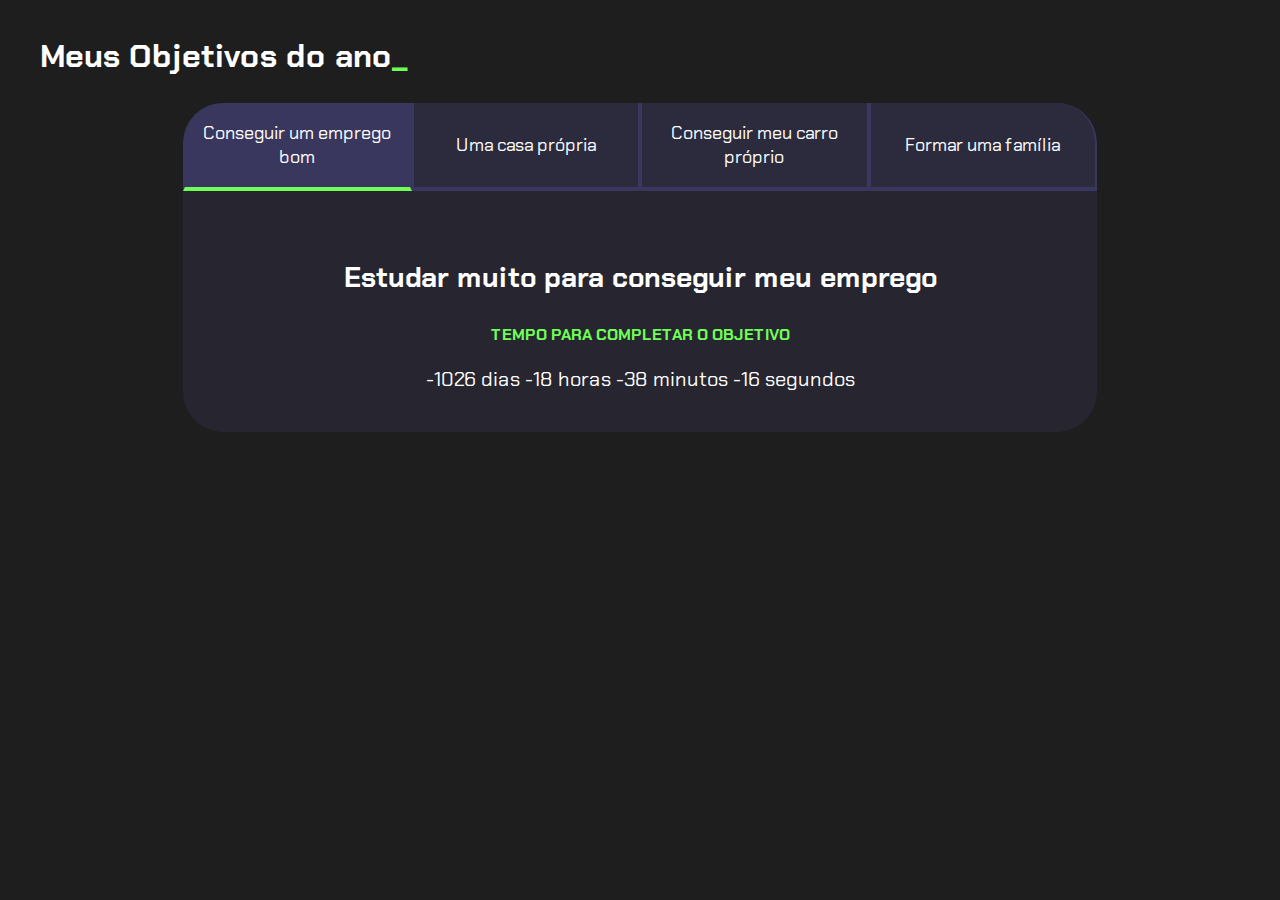
==== index.html @ 0dc5abd0 "Add files via upload" ====
<!DOCTYPE html>
<html lang="pt-br">
<head>
    <meta charset="UTF-8">
    <meta name="viewport" content="width=device-width, initial-scale=1.0">
    <title>Meus objetivos do ano</title>
    <link rel="stylesheet" href="style.css">
</head>
<body>
    <section class="conteudo-principal">
        <h2 class="titulo-principal">Meus Objetivos do ano<span>_</span></h2>
        <div class="conteudo">
        <div class="botoes">
            <button class="botao ativo">Conseguir um emprego bom</button>
            <button class="botao">Uma casa própria</button>
            <button class="botao">Conseguir meu carro próprio</button>
            <button class="botao">Formar uma família</button>
        </div>
        <div class="abas-textos">
            <div class="aba-conteudo ativo">
                <h3 class="aba-conteudo-titulo-principal">Estudar muito para conseguir meu emprego</h3>
                <h4 class="aba-conteudo-titulo-secundario">Tempo para completar o objetivo</h4>
                <div class="contador"></div>
            </div>
            <div class="aba-conteudo">
                <h3 class="aba-conteudo-titulo-principal">Ter um trabalho e guardar dinheiro</h3>
                <h4 class="aba-conteudo-titulo-secundario">Tempo para completar o objetivo</h4>
                <div class="contador"></div>
            </div>
            <div class="aba-conteudo">
                <h3 class="aba-conteudo-titulo-principal">Estar recebendo um bom salário com meu emprego e guardar todo mễs 500 reais</h3>
                <h4 class="aba-conteudo-titulo-secundario">Tempo para completar o objetivo</h4>
                <div class="contador"></div>
            </div>
            <div class="aba-conteudo">
                <h3 class="aba-conteudo-titulo-principal">Estar bem financeiramente e ter um parceiro ao lado para formar a família</h3>
                <h4 class="aba-conteudo-titulo-secundario">Tempo para completar o objetivo</h4>
                <div class="contador"></div>
            </div>
        </div>
    </div>
    </section>
    <script src="main.js"></script>
</body>
</html>
---- style.css ----
@import url('https://fonts.googleapis.com/css2?family=Chakra+Petch:wght@400;700&display=swap');

:root {
    --cor-de-fundo: #1E1E1E;
    --verde: #6FFF57;
    --branco: #FFFFFF;
    --botao-ativo: #3A375E;
    --botao-inativo: rgba(58, 55, 94, 0.5);
    --texto-fundo: rgba(58, 55, 94, 0.3);
}

body {
    background-color: var(--cor-de-fundo);
    color: var(--branco);
    font-family: 'Chakra Petch', sans-serif;
}


.conteudo-principal {
    display: flex;
    flex-direction: column;
    justify-content: center;
    align-items: center;
    max-width: 1200px;
    width: 100%;
    margin: 0 auto;
}

.titulo-principal {
    text-align: left;
    width: 100%;
    font-size: 32px;
}

.titulo-principal span {
    color: var(--verde);
}


.botao {
    font-family: 'Chakra Petch', sans-serif;
    background-color: var(--botao-inativo);
    color: var(--branco);
    display: flex;
    justify-content: center;
    padding: 1em;
    font-size: 18px;
    align-items: center;
    width: 100%;
    border-bottom: 4px solid var(--botao-ativo);
    border-left: 2px solid var(--botao-ativo);
    border-right: 2px solid var(--botao-ativo);
    border-top: none;
}

.botao:first-child {
    border-radius: 40px 40px 0 0;
}

.botoes {
    display: block;
}

.botao.ativo{
    background-color: var(--botao-ativo);
    border-bottom: 4px solid var(--verde);
}

.abas-textos{
    background-color: var(--texto-fundo);
    padding: 40px;
    border-radius: 0 0 40px 40px;
}
.aba-conteudo.ativo{
    display:block;
}

.aba-conteudo{
    display: none;
}

.aba-conteudo-titulo-principal{
    font-size: 28px;
    text-align: center;
}
.aba-conteudo-titulo-secundario{
    text-align: center;
    color: var(--verde);
    text-transform: uppercase;
}
.contador{
    font-size: 20px;
    text-align: center;
}

@media screen and (min-width: 768px) {
    .botoes {
        display: flex;
    }

    .botao:first-child {
        border-radius: 40px 0 0 0;
    }

    .botao:last-child {
        border-radius: 0 40px 0 0;
    }
}
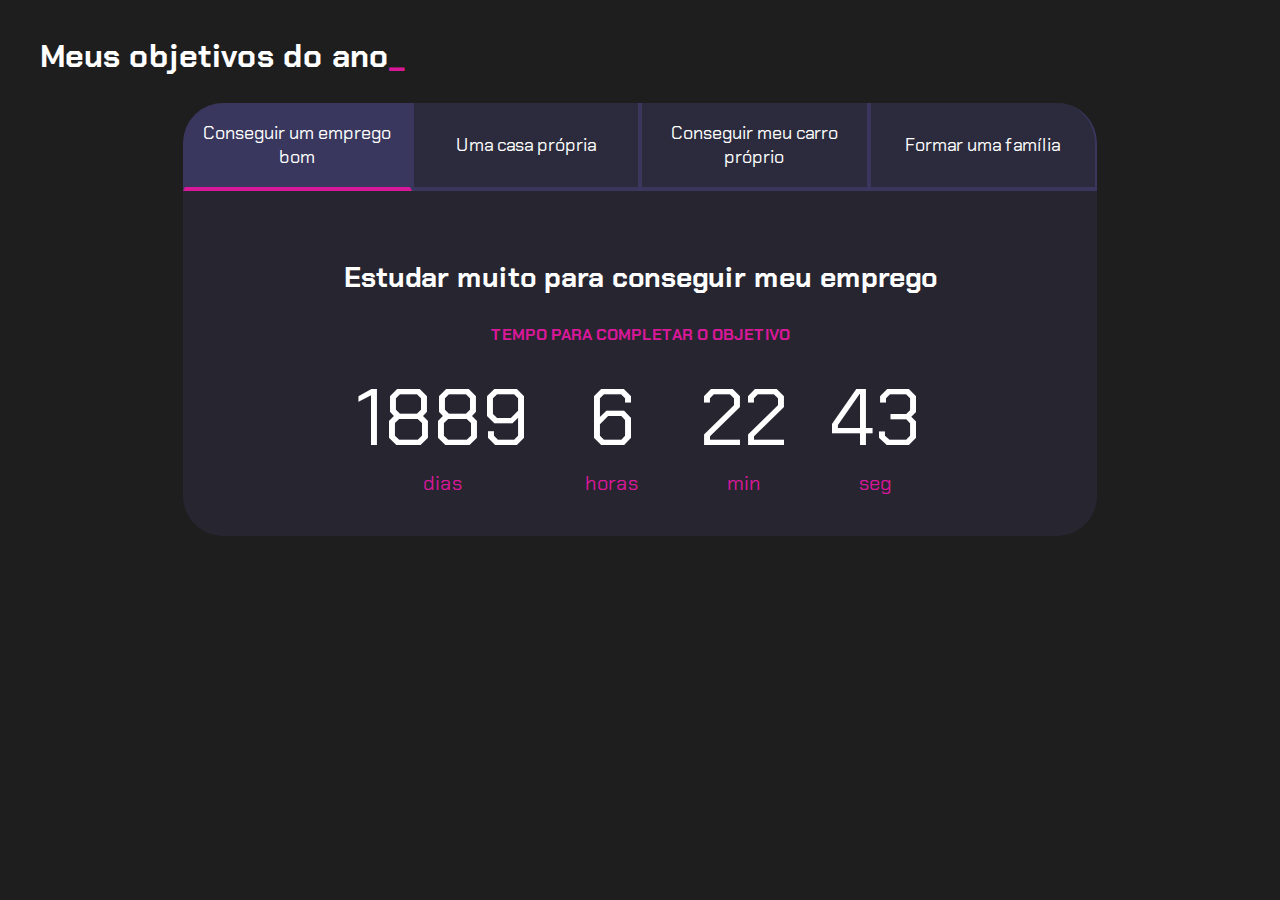
==== commit 97286b56: "pronto" ====
--- a/index.html
+++ b/index.html
@@ -1,45 +1,116 @@
 <!DOCTYPE html>
 <html lang="pt-br">
+
 <head>
     <meta charset="UTF-8">
     <meta name="viewport" content="width=device-width, initial-scale=1.0">
     <title>Meus objetivos do ano</title>
     <link rel="stylesheet" href="style.css">
 </head>
+
 <body>
     <section class="conteudo-principal">
-        <h2 class="titulo-principal">Meus Objetivos do ano<span>_</span></h2>
+        <h2 class="titulo-principal">Meus objetivos do ano<span>_</span></h2>
         <div class="conteudo">
-        <div class="botoes">
-            <button class="botao ativo">Conseguir um emprego bom</button>
-            <button class="botao">Uma casa própria</button>
-            <button class="botao">Conseguir meu carro próprio</button>
-            <button class="botao">Formar uma família</button>
-        </div>
-        <div class="abas-textos">
-            <div class="aba-conteudo ativo">
-                <h3 class="aba-conteudo-titulo-principal">Estudar muito para conseguir meu emprego</h3>
-                <h4 class="aba-conteudo-titulo-secundario">Tempo para completar o objetivo</h4>
-                <div class="contador"></div>
+            <div class="botoes">
+                <button class="botao ativo">Conseguir um emprego bom</button>
+                <button class="botao">Uma casa própria</button>
+                <button class="botao">Conseguir meu carro próprio</button>
+                <button class="botao">Formar uma família</button>
             </div>
-            <div class="aba-conteudo">
-                <h3 class="aba-conteudo-titulo-principal">Ter um trabalho e guardar dinheiro</h3>
-                <h4 class="aba-conteudo-titulo-secundario">Tempo para completar o objetivo</h4>
-                <div class="contador"></div>
-            </div>
-            <div class="aba-conteudo">
-                <h3 class="aba-conteudo-titulo-principal">Estar recebendo um bom salário com meu emprego e guardar todo mễs 500 reais</h3>
-                <h4 class="aba-conteudo-titulo-secundario">Tempo para completar o objetivo</h4>
-                <div class="contador"></div>
-            </div>
-            <div class="aba-conteudo">
-                <h3 class="aba-conteudo-titulo-principal">Estar bem financeiramente e ter um parceiro ao lado para formar a família</h3>
-                <h4 class="aba-conteudo-titulo-secundario">Tempo para completar o objetivo</h4>
-                <div class="contador"></div>
+            <div class="abas-textos">
+                <div class="aba-conteudo ativo">
+                    <h3 class="aba-conteudo-titulo-principal">Estudar muito para conseguir meu emprego</h3>
+                    <h4 class="aba-conteudo-titulo-secundario">Tempo para completar o objetivo</h4>
+                    <div class="contador">
+                        <div class="contador-digito">
+                            <p class="contador-digito-numero" id="dias0"></p>
+                            <p class="contador-digito-texto">dias</p>
+                        </div>
+                        <div class="contador-digito">
+                            <p class="contador-digito-numero" id="horas0"></p>
+                            <p class="contador-digito-texto">horas</p>
+                        </div>
+                        <div class="contador-digito">
+                            <p class="contador-digito-numero" id="min0"></p>
+                            <p class="contador-digito-texto">min</p>
+                        </div>
+                        <div class="contador-digito">
+                            <p class="contador-digito-numero" id="seg0"></p>
+                            <p class="contador-digito-texto">seg</p>
+                        </div>
+                    </div>
+                </div>
+                <div class="aba-conteudo">
+                    <h3 class="aba-conteudo-titulo-principal">Ter um trabalho e guardar dinheiro</h3>
+                    <h4 class="aba-conteudo-titulo-secundario">Tempo para completar o objetivo</h4>
+                    <div class="contador">
+                        <div class="contador-digito">
+                            <p class="contador-digito-numero" id="dias1"></p>
+                            <p class="contador-digito-texto">dias</p>
+                        </div>
+                        <div class="contador-digito">
+                            <p class="contador-digito-numero" id="horas1"></p>
+                            <p class="contador-digito-texto">horas</p>
+                        </div>
+                        <div class="contador-digito">
+                            <p class="contador-digito-numero" id="min1"></p>
+                            <p class="contador-digito-texto">min</p>                                                                                                            
+                        </div>
+                        <div class="contador-digito">
+                            <p class="contador-digito-numero" id="seg1"></p>
+                            <p class="contador-digito-texto">seg</p>
+                        </div>
+                    </div>
+                </div>
+                <div class="aba-conteudo">
+                    <h3 class="aba-conteudo-titulo-principal">Estar recebendo um bom salário com meu emprego e guardar todo mes 500 reais</h3>
+                    <h4 class="aba-conteudo-titulo-secundario">Tempo para completar o objetivo</h4>
+                    <div class="contador">
+                        <div class="contador-digito">
+                            <p class="contador-digito-numero" id="dias2"></p>
+                            <p class="contador-digito-texto">dias</p>
+                        </div>
+                        <div class="contador-digito">
+                            <p class="contador-digito-numero" id="horas2"></p>
+                            <p class="contador-digito-texto">horas</p>
+                        </div>
+                        <div class="contador-digito">
+                            <p class="contador-digito-numero" id="min2"></p>
+                            <p class="contador-digito-texto">min</p>                                                                                        
+                        </div>
+                        <div class="contador-digito">
+                            <p class="contador-digito-numero" id="seg2"></p>
+                            <p class="contador-digito-texto">seg</p>
+                        </div>
+                    </div>
+                </div>
+                <div class="aba-conteudo">
+                    <h3 class="aba-conteudo-titulo-principal">Estar bem financeiramente e ter um parceiro ao lado para formar uma família</h3>
+                    <h4 class="aba-conteudo-titulo-secundario">Tempo para completar o objetivo</h4>
+                    <div class="contador">
+                        <div class="contador-digito">
+                            <p class="contador-digito-numero" id="dias3"></p>
+                            <p class="contador-digito-texto">dias</p>
+                        </div>
+                        <div class="contador-digito">
+                            <p class="contador-digito-numero" id="horas3"></p>
+                            <p class="contador-digito-texto">horas</p>
+                        </div>
+                        <div class="contador-digito">
+                            <p class="contador-digito-numero" id="min3"></p>
+                            <p class="contador-digito-texto">min</p>
+                        </div>
+                        <div class="contador-digito">
+                            <p class="contador-digito-numero" id="seg3"></p>
+                            <p class="contador-digito-texto">seg</p>
+                        </div>
+                    </div>
+                </div>
             </div>
         </div>
-    </div>
     </section>
     <script src="main.js"></script>
 </body>
+
 </html>--- a/style.css
+++ b/style.css
@@ -2,7 +2,7 @@
 
 :root {
     --cor-de-fundo: #1E1E1E;
-    --verde: #6FFF57;
+    --verde: #d81898;
     --branco: #FFFFFF;
     --botao-ativo: #3A375E;
     --botao-inativo: rgba(58, 55, 94, 0.5);
@@ -88,9 +88,29 @@
     color: var(--verde);
     text-transform: uppercase;
 }
+
 .contador{
+    display:flex;
+    justify-content: center;
+    flex-wrap: wrap;
+}
+.contador-digito{
+    padding: 0 16px;
+    text-align: center;
+    min-width: 100px;
+}
+
+.contador-digito-numero{
+    font-size: 80px;
+    margin: 0;
+
+}
+
+.contador-digito-texto{
+    color: var(--verde);
     font-size: 20px;
-    text-align: center;
+    margin: 0;
+
 }
 
 @media screen and (min-width: 768px) {
